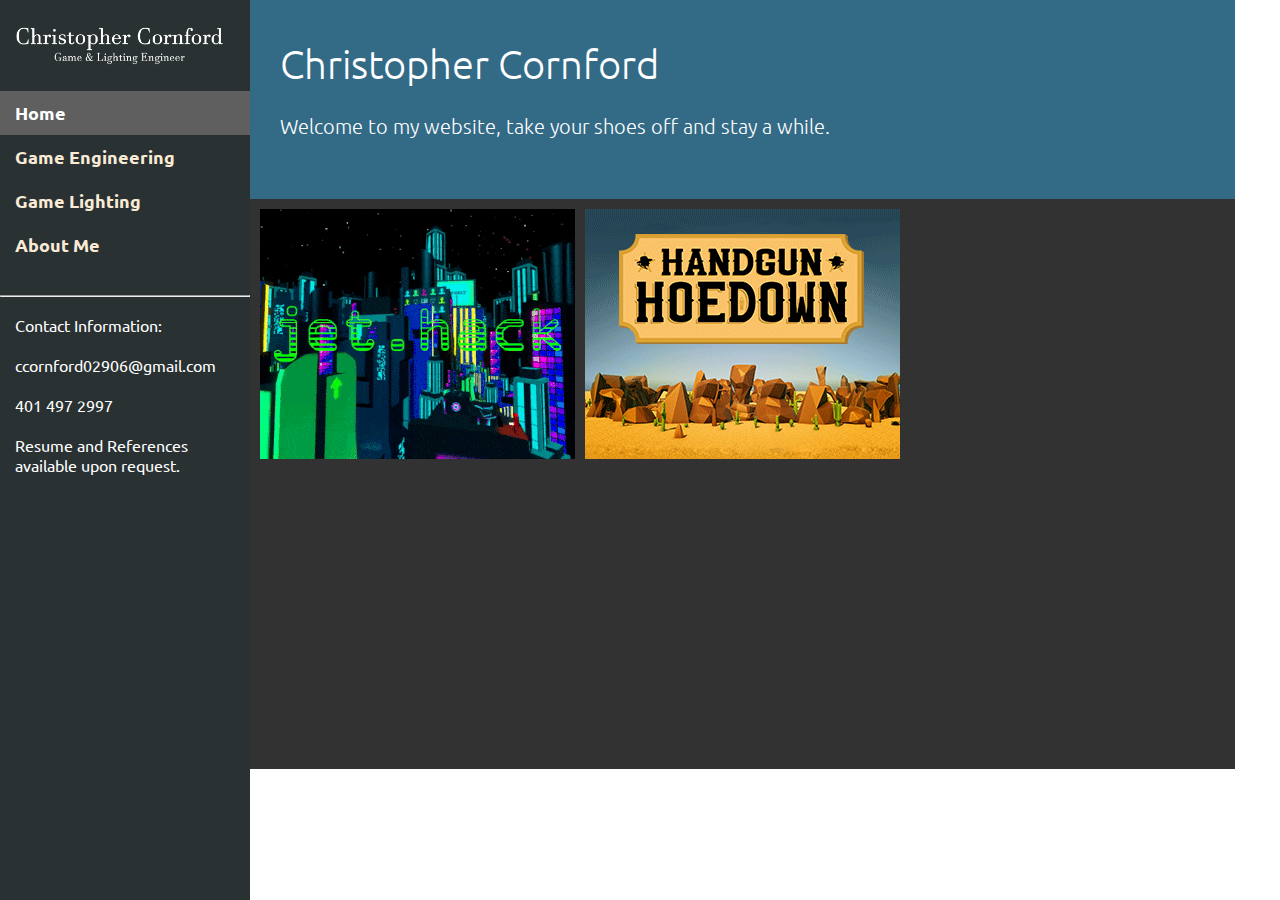
==== html/index.html @ e93515d9 "new attempt at an index" ====
<!DOCTYPE html>
<html>
<head>
<meta name="viewport" content="width=device-width, initial-scale=1.0">
<link rel="stylesheet" href="../css/sidebar.css">
<link rel="stylesheet" href="../css/sidebarmobile.css">
<link rel="stylesheet" href="../css/gallery.css">
<link href="https://fonts.googleapis.com/css?family=Ubuntu:300,400,700" rel="stylesheet">
<style>
	body {
	  margin: 0;
	}
	.textsmoothing {
		-webkit-font-smoothing: antialiased !important;
		-moz-osx-font-smoothing: grayscale !important;
		text-rendering: optimizeLegibility !important;
	}
</style>
</head>

<body>

<div class="textsmoothing sidebar">
	<img src="../../images/WebsiteLogoWhite.png" alt="logo">
	<a class="active" href="../../html/index.html">Home</a>
	<a href="../../html/GameEngineering.html">Game Engineering</a>
	<a href="../../html/GameLighting.html">Game Lighting</a>
	<a href="../../html/about.html">About Me</a>
	<c><br></c>
	<c><hr></c>
	<b>Contact Information: </b>
	<b>ccornford02906@gmail.com</b>
	<b>401 497 2997</b>
	<b>Resume and References available upon request.</b>
</div>
	
<div id="mySidepanel" class="textsmoothing sidebarmobile">
	<a href="javascript:void(0)" class="closebtn" onclick="closeNav()">×</a>
	<a class="active" href="../../html/index.html">Home</a>
	<a href="../../html/GameEngineering.html">Game Engineering</a>
	<a href="../../html/GameLighting.html">Game Lighting</a>
	<a href="../../html/about.html">About Me</a>
	<br>
	<hr>
	<br>
	<b>Contact Information:</b>
	<b>ccornford02906@gmail.com</b>
	<b>401 497 2997</b>
	<b>Resume and References available upon request.</b>
</div>

<button class="openbtn" onclick="openNav()">☰</button> 
<div class="topbar"><img src="../images/Website Logo1.png" alt="logo"></div>

<div class="content">
	<div class="heading textsmoothing">
		<p></p>
		<h1>Christopher Cornford</h1>
		<br>
		<p>Welcome to my website, take your shoes off and stay a while.</p>
	</div>
	<div class="gallery">
		<a href="../../html/JetHack.html"><div class="container">
			<img src="../images/Game_Engineering/JetHack_Title.png" alt="JetHack" class="block">
			<div class="middleblock">
				<div class="blocktext">JetHack</div>
			</div>
			</div></a>
		<a href="../../html/HandgunHoedown.html"><div class="container">
			<img src="../images/Game_Engineering/HH_Title.png" alt="Handgun Hoedown" class="block">
			<div class="middleblock">
			<div class="blocktext">Handgun Hoedown</div>
			</div>
			</div></a>
	</div>
		</div>
<script>
	function openNav() {
	  document.getElementById("mySidepanel").style.width = "250px";
	}

	function closeNav() {
	  document.getElementById("mySidepanel").style.width = "0";
	}
</script>
</body>
</html>
---- css/sidebar.css ----
@charset "utf-8";
/* CSS Document */
body {
	font-family: 'Ubuntu', sans-serif;
	max-width: 1024px;
	margin-left: auto;
	margin-right: auto;
}

.sidebar {
	display: block;
	margin: 0;
	padding: 0;
	width: 250px;
	background-color: #2A3132;
	position: fixed;
	height: 100%;
	overflow: auto;
}

.sidebar a {
	display: block;
	color: antiquewhite;
	padding: 10px 15px;
	text-decoration: none;
	font-size: 18px;
	font-weight: 700;
}

.sidebar b {
	display: block;
	color: white;
	padding: 10px 15px;
	font-size: 18;
	font-weight: 400;
}

.sidebar c {
	display: block;
}
 
.sidebar a.active {
	background-color: #5F5F5F;
	color: white;
}

.sidebar a:hover:not(.active) {
	background-color: #4F4F4F;
	color: white;
}

.sidebar img {
	width: 100%;
	max-width: 210px;
	padding: 25px 15px;
	height: auto;
	display: block;
}

@media screen and (max-width: 850px) {
	.sidebar {
		display: none;
		width: 100%;
		height: auto;
		position: fixed;
	}
	.sidebar b{
		display: none;
	}
	.sidebar c{
		display: none;
	}
	.sidebar img {
		max-width: 180px;
		padding: 10px;
	}
	.sidebar a {float: left;}
}
---- css/sidebarmobile.css ----
@charset "utf-8";
/* CSS Document */
body {
	font-family: 'Ubuntu', sans-serif;
}

.sidebarmobile  {
	width: 0;
	position: fixed;
	z-index: 3;
	height: 1000px;
	top: 0;
	left: 0;
	background-color: #2A3132;
	overflow-x: hidden;
	transition: 0.5s;
	padding-top: 60px;
}

.sidebarmobile a {
	display: block;
	color: antiquewhite;
	padding: 15px 15px;
	text-decoration: none;
	font-size: 18px;
	font-weight: 700;
	transition: 0.3s;
}

.sidebarmobile b {
	display: block;
	color: white;
	padding: 10px 15px;
	font-size: 18;
	font-weight: 400;
}

.sidebarmobile a.active {
	background-color: #5F5F5F;
	color: white;
}

.sidebarmobile a:hover:not(.active) {
	background-color: #4F4F4F;
	color: white;
}

.sidebarmobile .closebtn {
	position: absolute;
	display: block;
	padding: 5px;
	top: 0;
	right: 25px;
	font-size: 36px;
	font-weight: 300;
}

.openbtn {
	display: none;
	position: fixed;
	top: 0px;
	left: 0px;
	width: 61px;
	height: 61px;
	font-size: 30px;
	padding: 10px 15px;
	cursor: pointer;
	background-color: #161616;
	color: white;
	z-index: 1;
	border-bottom: none;
	border-left: none;
	border-top: none;
	border-right-color: #DDDDDD;
	border-width: 2px;
}

.topbar {
	display: none;
	position: fixed;
	top: 0px;
	left: 61px;
	width: 100%;
	max-width: 660px;
	z-index: 1;
	
}

.topbar img {
	background-color: #161616;
	width: 100%;
	max-width: 210px;
	padding: 13px 1000px 12px 12px;
}

.openbtn:hover {
	background-color:#4F4F4F;
}

@media screen and (max-width: 850px) {
	.openbtn{
		display: block;
	}
	.topbar {
		display: block;
	}
}
---- css/gallery.css ----
@charset "utf-8";
/* CSS Document */
body {
	font-family: 'Ubuntu', sans-serif;
}
.content {
	position: absolute;
	margin-left: 250px;
	width: inherit;
	background-color: #323232;
}

/*page header*/
.heading {
	background-color: #336B87;
	padding: 40px 150px 40px 30px;
	width: auto;
	height: auto;
}

.heading p {
	color: white;
	font-size: 20px;
	font-weight: 300;
}

.heading h1 {
	color: white;
	margin-top: -20px;
	margin-bottom: -15px;
	font-size: 40px;
	font-weight: 300;
}

/*picture gallery*/
.gallery {
	column-count: 3;
	column-gap: 10px;
	padding: 10px;
	overflow: hidden;
	min-height: 550px;
}

/*hover effects for image gallery*/
.container {
	position: relative;
}
.block {
	opacity: 1;
	width: 100%;
	height: auto;
	margin-bottom: 10px;
	transition: .5s ease;
	backface-visibility: hidden;
}

.middleblock {
	background-color: #DDDDDD;
	transition: .5s ease;
	opacity: 0;
	position: absolute;
	top: 50%;
	left: 50%;
	transform: translate(-50%, -50%);
	text-align: center;
}

.container:hover .block{
	opacity: 0.4;
}

.container:hover .middleblock{
	opacity: 1;
}

.container:hover .blocktext{
	opacity: 1;
}

.blocktext {
	color: black;
	font-weight: 700;
	font-size: 15px;
	padding: 10px;
	text-decoration: none;
}

@media screen and (max-width: 950px) {
	.gallery {
		column-count: 2;
	}
}

@media screen and (max-width: 850px) {
	.heading {
		width: auto;
		padding: 30px 30px;
	}
	.content {
		width: 100%;
		margin-left: 0px;
		margin-top: 60px;
	}
	.container {
		padding: 3px;
	}
	.gallery {
		column-count: 2;
	}
	.middleblock{
		opacity: .85;
		background-color: #DDDDDD;
		border-style: solid;
		border-color: #AAAAAA;
		border-width: 2px;
		top: 50%;
		left: 50%;
		transform: translate(-50%, -50%);
	}
	.blocktext {
		font-size: 16px;
		padding: 10px;
	}
}
@media screen and (max-width: 480px) {
	.container {
		padding: 0px;
	}
	.gallery{
		column-count: 1;
	}
}
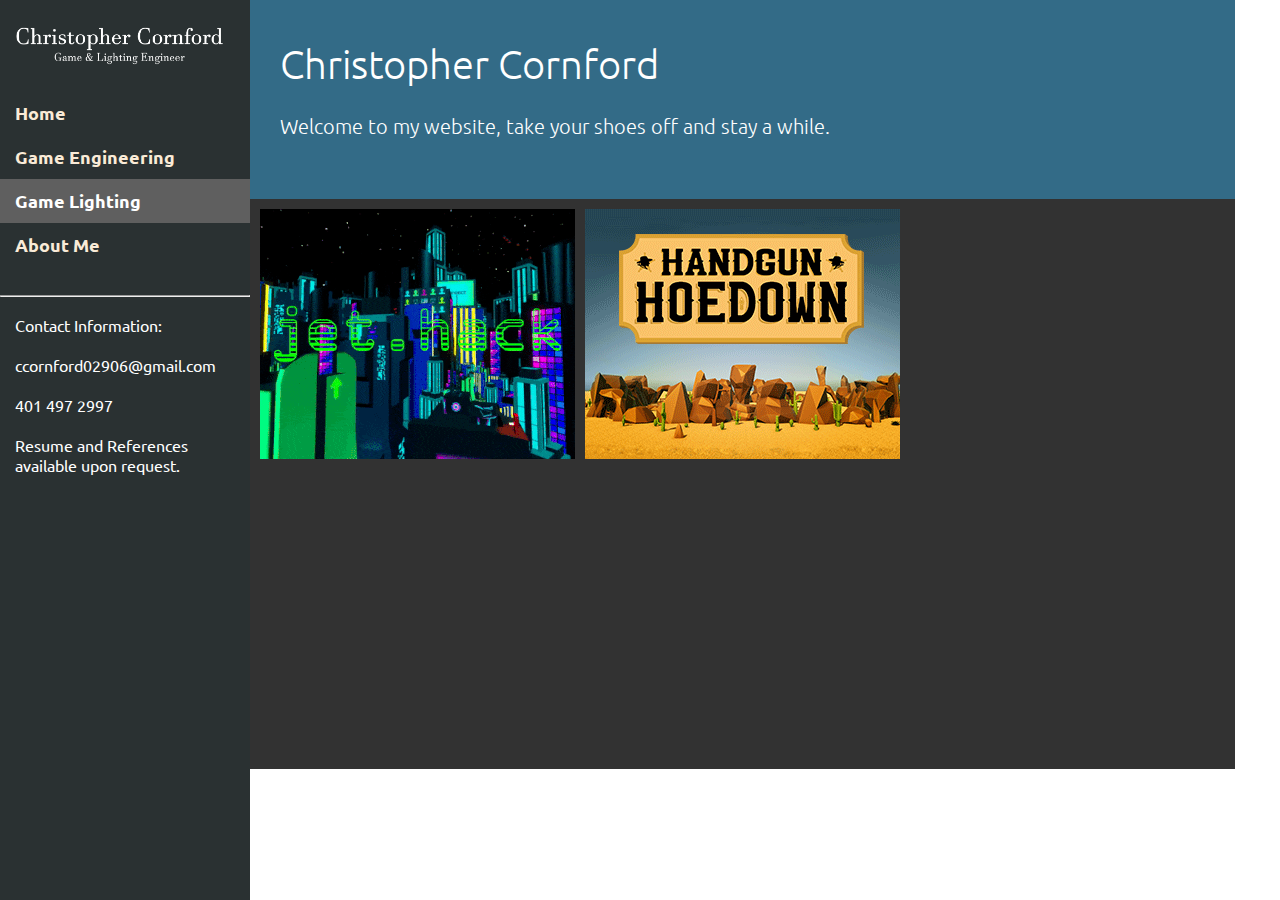
==== commit 2d003e12: "fixed lighting gallery" ====
--- a/html/index.html
+++ b/html/index.html
@@ -21,11 +21,11 @@
 <body>
 
 <div class="textsmoothing sidebar">
-	<img src="../../images/WebsiteLogoWhite.png" alt="logo">
-	<a class="active" href="../../html/index.html">Home</a>
-	<a href="../../html/GameEngineering.html">Game Engineering</a>
-	<a href="../../html/GameLighting.html">Game Lighting</a>
-	<a href="../../html/about.html">About Me</a>
+	<img src="../images/WebsiteLogoWhite.png" alt="logo">
+	<a href="index.html">Home</a>
+	<a href="../html/GameEngineering.html">Game Engineering</a>
+	<a class="active" href="../html/GameLighting.html">Game Lighting</a>
+	<a href="../html/about.html">About Me</a>
 	<c><br></c>
 	<c><hr></c>
 	<b>Contact Information: </b>
@@ -36,10 +36,10 @@
 	
 <div id="mySidepanel" class="textsmoothing sidebarmobile">
 	<a href="javascript:void(0)" class="closebtn" onclick="closeNav()">×</a>
-	<a class="active" href="../../html/index.html">Home</a>
-	<a href="../../html/GameEngineering.html">Game Engineering</a>
-	<a href="../../html/GameLighting.html">Game Lighting</a>
-	<a href="../../html/about.html">About Me</a>
+	<a href="index.html">Home</a>
+	<a href="../html/GameEngineering.html">Game Engineering</a>
+	<a class="active" href="../html/GameLighting.html">Game Lighting</a>
+	<a href="../html/about.html">About Me</a>
 	<br>
 	<hr>
 	<br>
